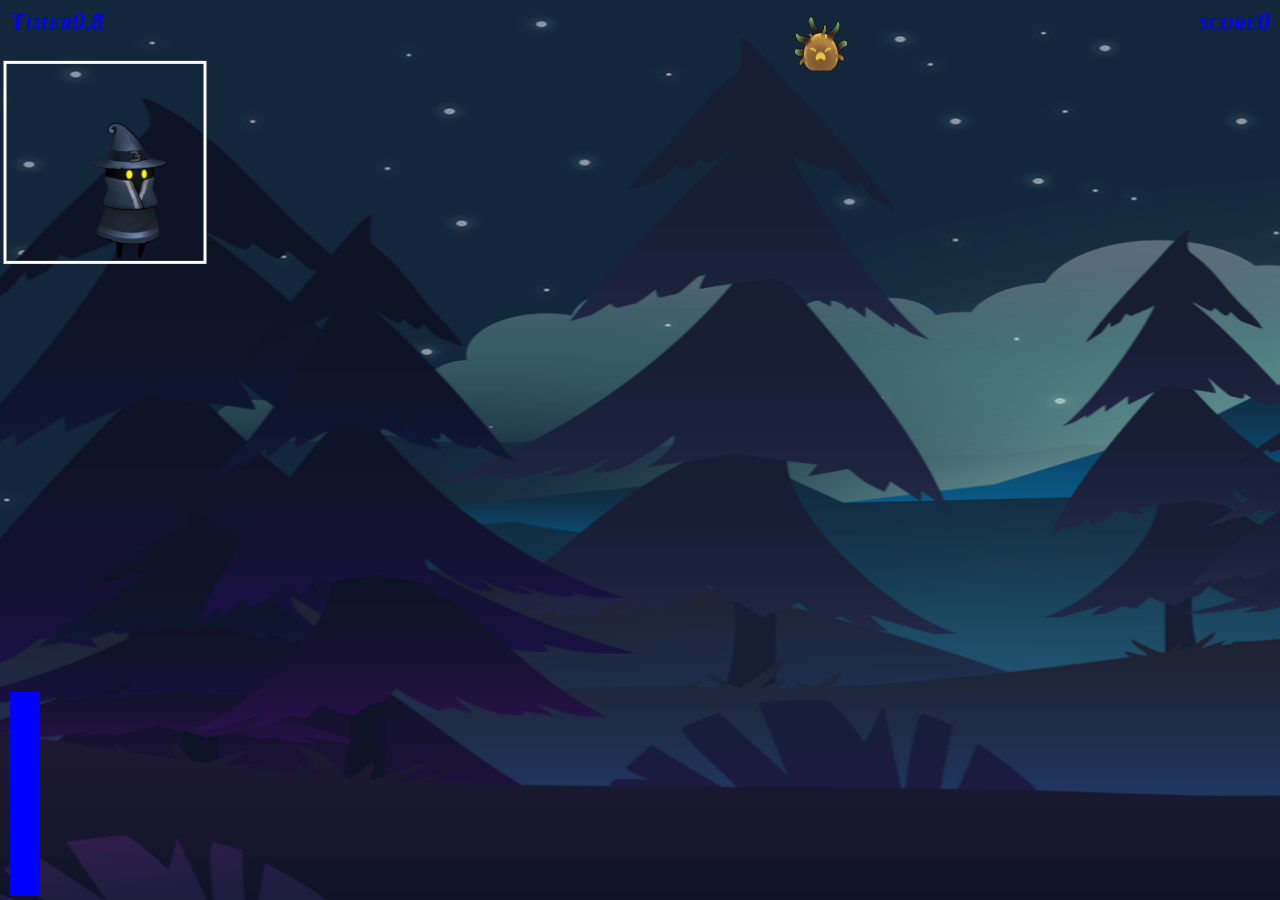
==== game.html @ fa920f58 "created function to restart on r keydown" ====
<!DOCTYPE html>
<html lang="en">
<head>
  <meta charset="UTF-8">
  <meta name="viewport" content="width=device-width, initial-scale=1.0">
  <title>Endure The Lost Realm!</title>
  <link rel="stylesheet" href="./style.css">
</head>
<body>
  <canvas id="canvas1"></canvas>

  <div class="sprites">
    <img id="background" src="./sprites/background.png">
    <img id="Morgana" src="./sprites/BlueWizard/2BlueWizardIdle/Chara - BlueIdle00000.png">
    <img id="Gloopster" src="./sprites/SlimeOrange/SlimeOrange_00000.png">
  </div>
  

  <script src="./sprites/scripts/background.js"></script>
  <script src="./player.js"></script>
  <script src="./sprites/scripts/obstacles.js"></script>
  <script src="./main.js"></script>
  
</body>
</html>
---- style.css ----
* {
  margin: 0;
  padding: 0;
  box-sizing: border-box; 
}

#canvas1 {
  position: absolute;
  top: 0;
  left: 0;
  
  max-width: 100%;
  max-height: 100%;
}

.sprites {
  display: none;
}
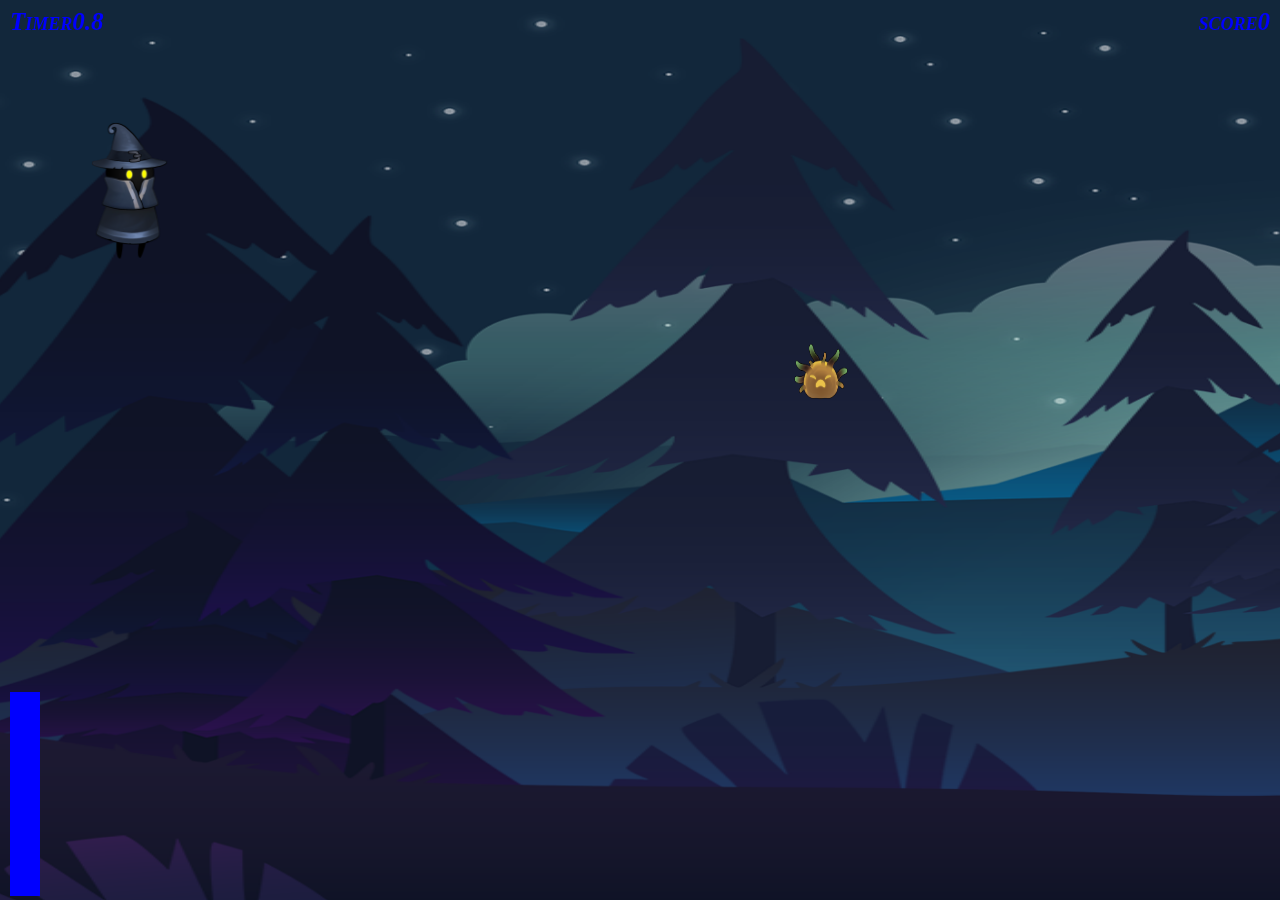
==== commit 6e06d335: "fixed hitbox issue" ====
--- a/game.html
+++ b/game.html
@@ -5,6 +5,10 @@
   <meta name="viewport" content="width=device-width, initial-scale=1.0">
   <title>Endure The Lost Realm!</title>
   <link rel="stylesheet" href="./style.css">
+  <script defer src="./sprites/scripts/background.js"></script>
+  <script defer src="./player.js"></script>
+  <script defer src="./sprites/scripts/obstacles.js"></script>
+  <script defer src="./main.js"></script>
 </head>
 <body>
   <canvas id="canvas1"></canvas>
@@ -16,10 +20,7 @@
   </div>
   
 
-  <script src="./sprites/scripts/background.js"></script>
-  <script src="./player.js"></script>
-  <script src="./sprites/scripts/obstacles.js"></script>
-  <script src="./main.js"></script>
+ 
   
 </body>
 </html>